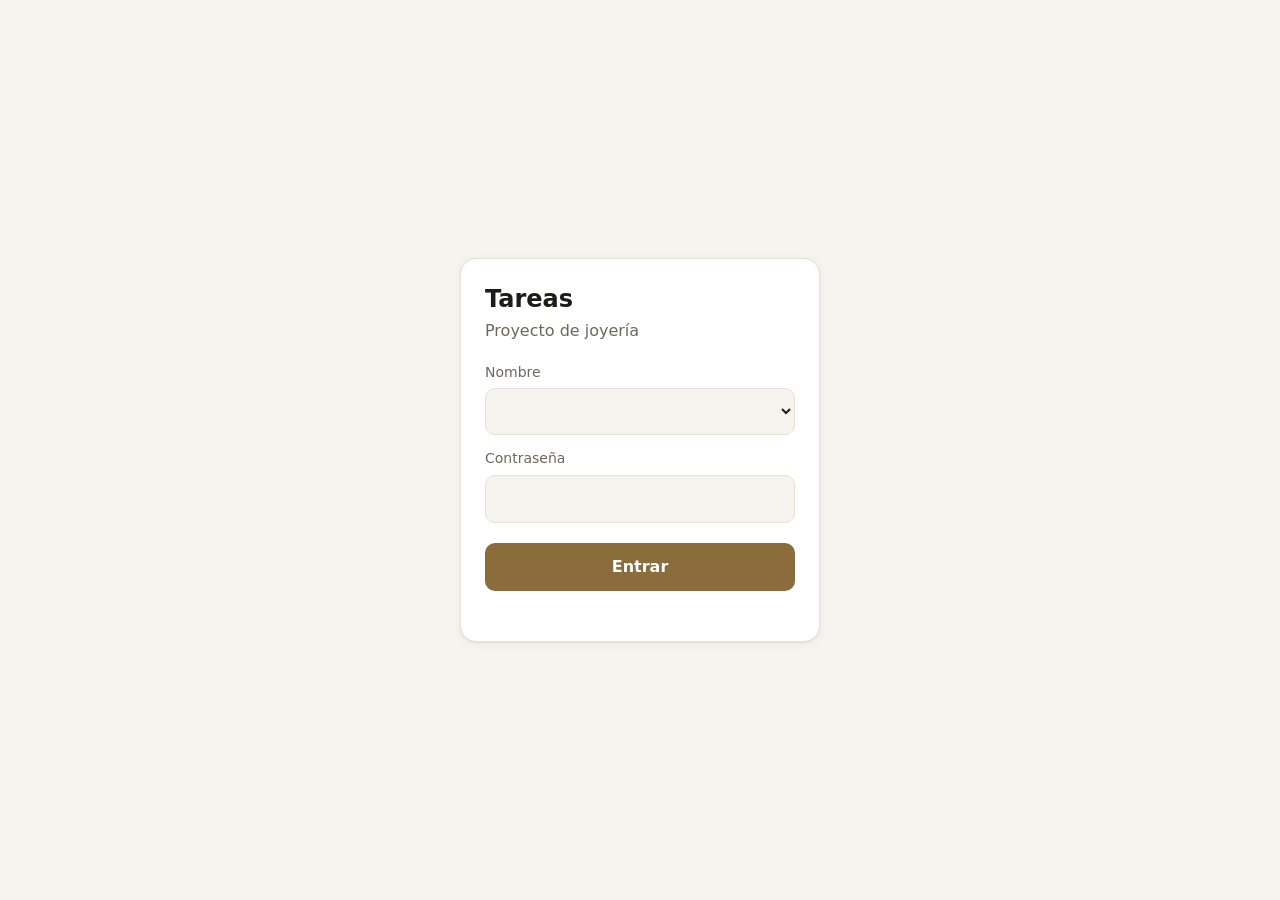
==== tareas-app/pagina.html @ af7916a1 "Sumar app de tareas con usuario y contraseña La lista pasa de tareas.md a tareas.json. La app (tarea" ====
<!doctype html>
<html lang="es">
<head>
<meta charset="utf-8">
<meta name="viewport" content="width=device-width, initial-scale=1, viewport-fit=cover">
<meta name="theme-color" content="#f6f3ee" media="(prefers-color-scheme: light)">
<meta name="theme-color" content="#16140f" media="(prefers-color-scheme: dark)">
<title>Tareas · Joyería</title>
<link rel="icon" href="data:image/svg+xml,%3Csvg xmlns='http://www.w3.org/2000/svg' viewBox='0 0 32 32'%3E%3Crect width='32' height='32' rx='8' fill='%238a6d3b'/%3E%3Cpath d='M9 16.5l4.5 4.5L23 11.5' stroke='white' stroke-width='3' fill='none' stroke-linecap='round' stroke-linejoin='round'/%3E%3C/svg%3E">
<style>
  :root {
    --fondo: #f6f3ee; --tarjeta: #ffffff; --texto: #1f1b16; --suave: #6f675c; --linea: #e6e0d6;
    --acento: #8a6d3b; --acento-fondo: #f1e9da; --rojo: #b42318; --rojo-fondo: #fdecea;
    --azul: #1d4ed8; --azul-fondo: #e8eefc; --verde: #2f7d4f; --verde-fondo: #e6f3eb;
    --morado: #6b46c1; --morado-fondo: #efe9fb; --sombra: 0 1px 2px rgba(0,0,0,.06), 0 2px 8px rgba(0,0,0,.04);
  }
  @media (prefers-color-scheme: dark) {
    :root {
      --fondo: #16140f; --tarjeta: #211e18; --texto: #f1ece4; --suave: #a59c8e; --linea: #36312a;
      --acento: #d1b07a; --acento-fondo: #3a3021; --rojo: #f2867b; --rojo-fondo: #3d1d1a;
      --azul: #8fb0ff; --azul-fondo: #1d2740; --verde: #7fcf9f; --verde-fondo: #183324;
      --morado: #b9a0f2; --morado-fondo: #2c2442; --sombra: none;
    }
  }
  * { box-sizing: border-box; }
  html { -webkit-text-size-adjust: 100%; }
  body { margin: 0; background: var(--fondo); color: var(--texto);
    font: 16px/1.4 system-ui, -apple-system, "Segoe UI", Roboto, sans-serif; }
  button, input, select, textarea { font: inherit; color: inherit; }
  button { cursor: pointer; }
  .envoltura { max-width: 640px; margin: 0 auto; padding: 16px 16px calc(96px + env(safe-area-inset-bottom)); }
  [hidden] { display: none !important; }

  /* Entrada */
  .entrada { min-height: 100vh; display: grid; place-items: center; padding: 16px; }
  .entrada form { width: 100%; max-width: 360px; background: var(--tarjeta); border: 1px solid var(--linea);
    border-radius: 16px; padding: 24px; box-shadow: var(--sombra); }
  .entrada h1 { margin: 0 0 4px; font-size: 24px; }
  .entrada p { margin: 0 0 20px; color: var(--suave); }
  label { display: block; font-size: 14px; color: var(--suave); margin: 14px 0 6px; }
  input, select, textarea { width: 100%; padding: 12px; border: 1px solid var(--linea); border-radius: 10px;
    background: var(--fondo); }
  input:focus, select:focus, textarea:focus { outline: 2px solid var(--acento); outline-offset: 1px; }
  .boton { width: 100%; margin-top: 20px; padding: 13px; border: 0; border-radius: 10px;
    background: var(--acento); color: #fff; font-weight: 600; }
  @media (prefers-color-scheme: dark) { .boton { color: #16140f; } }
  .error { color: var(--rojo); font-size: 14px; margin-top: 12px; min-height: 1em; }

  /* Encabezado */
  header { display: flex; align-items: center; justify-content: space-between; gap: 12px; margin-bottom: 14px; }
  header h1 { margin: 0; font-size: 26px; }
  header .hola { color: var(--suave); font-size: 14px; }
  .enlace { background: none; border: 0; color: var(--suave); text-decoration: underline; padding: 6px; font-size: 14px; }
  .aviso-prueba { background: var(--morado-fondo); color: var(--morado); border-radius: 10px; padding: 8px 12px;
    font-size: 14px; margin-bottom: 12px; }

  /* Filtros */
  .filtros { display: flex; gap: 8px; overflow-x: auto; padding-bottom: 4px; margin-bottom: 8px; scrollbar-width: none; }
  .filtros button { flex: none; border: 1px solid var(--linea); background: var(--tarjeta); border-radius: 999px;
    padding: 7px 14px; font-size: 14px; }
  .filtros button[aria-pressed="true"] { background: var(--texto); color: var(--fondo); border-color: var(--texto); }
  .resumen { color: var(--suave); font-size: 14px; margin: 6px 0 4px; }

  /* Grupos y tarjetas */
  h2 { font-size: 15px; margin: 22px 0 8px; display: flex; align-items: center; gap: 8px; }
  h2 .cuenta { font-weight: 500; color: var(--suave); }
  h2.atrasadas { color: var(--rojo); } h2.hoy { color: var(--azul); }
  .lista { display: grid; gap: 8px; }
  .tarea { display: flex; gap: 12px; align-items: flex-start; background: var(--tarjeta); border: 1px solid var(--linea);
    border-radius: 12px; padding: 12px; box-shadow: var(--sombra); }
  .tarea.atrasada { border-left: 4px solid var(--rojo); }
  .tarea.de-hoy { border-left: 4px solid var(--azul); }
  .check { flex: none; width: 28px; height: 28px; border-radius: 50%; border: 2px solid var(--suave); background: none;
    display: grid; place-items: center; padding: 0; margin-top: 1px; }
  .check svg { width: 16px; height: 16px; opacity: 0; }
  .tarea.hecha .check { background: var(--verde); border-color: var(--verde); }
  .tarea.hecha .check svg { opacity: 1; }
  .tarea.hecha .titulo { text-decoration: line-through; color: var(--suave); }
  .cuerpo { flex: 1; min-width: 0; background: none; border: 0; text-align: left; padding: 0; }
  .titulo { display: block; overflow-wrap: anywhere; }
  .meta { display: flex; flex-wrap: wrap; gap: 6px; margin-top: 7px; }
  .chip { font-size: 12.5px; padding: 2px 8px; border-radius: 999px; background: var(--fondo); color: var(--suave);
    border: 1px solid var(--linea); white-space: nowrap; }
  .chip.fecha-atrasada { background: var(--rojo-fondo); color: var(--rojo); border-color: transparent; }
  .chip.fecha-hoy { background: var(--azul-fondo); color: var(--azul); border-color: transparent; }
  .chip.persona { background: var(--acento-fondo); color: var(--acento); border-color: transparent; }
  .chip.propuesta { background: var(--morado-fondo); color: var(--morado); border-color: transparent; }
  .vacio { color: var(--suave); font-size: 14px; padding: 4px 2px; }
  details summary { cursor: pointer; list-style: none; }
  details summary::-webkit-details-marker { display: none; }
  details summary h2::after { content: "▸"; color: var(--suave); }
  details[open] summary h2::after { content: "▾"; }

  /* Botón nueva tarea */
  .nueva { position: fixed; left: 50%; transform: translateX(-50%); bottom: calc(18px + env(safe-area-inset-bottom));
    border: 0; border-radius: 999px; background: var(--acento); color: #fff; font-weight: 600; padding: 14px 22px;
    box-shadow: 0 6px 20px rgba(0,0,0,.18); }
  @media (prefers-color-scheme: dark) { .nueva { color: #16140f; } }

  /* Ventana de edición */
  dialog { border: 0; padding: 0; width: min(560px, 100%); max-width: 100%; max-height: 92vh; border-radius: 18px 18px 0 0;
    margin: auto auto 0; background: var(--tarjeta); color: var(--texto); }
  @media (min-width: 600px) { dialog { border-radius: 18px; margin: auto; } }
  dialog::backdrop { background: rgba(0,0,0,.4); }
  dialog form { padding: 20px 18px calc(18px + env(safe-area-inset-bottom)); }
  dialog h3 { margin: 0; font-size: 18px; }
  .origen { font-size: 13px; color: var(--suave); margin-top: 4px; }
  .fila-fecha { display: flex; gap: 8px; }
  .fila-fecha input { flex: 1; }
  .fila-fecha button { flex: none; border: 1px solid var(--linea); background: var(--fondo); border-radius: 10px; padding: 0 12px; font-size: 14px; }
  .atajos { display: flex; gap: 6px; flex-wrap: wrap; margin-top: 8px; }
  .atajos button { border: 1px solid var(--linea); background: var(--fondo); border-radius: 999px; padding: 4px 10px; font-size: 13px; }
  .acciones { display: flex; gap: 8px; margin-top: 22px; }
  .acciones button { flex: 1; padding: 12px; border-radius: 10px; border: 1px solid var(--linea); background: var(--fondo); font-weight: 600; }
  .acciones .principal { background: var(--acento); border-color: var(--acento); color: #fff; }
  @media (prefers-color-scheme: dark) { .acciones .principal { color: #16140f; } }
  .secundarias { display: flex; justify-content: space-between; margin-top: 14px; }
  .secundarias button { background: none; border: 0; padding: 6px 0; font-size: 14px; }
  .borrar { color: var(--rojo); }
  .aceptar { color: var(--morado); font-weight: 600; }

  .aviso { position: fixed; left: 50%; transform: translateX(-50%); bottom: calc(84px + env(safe-area-inset-bottom));
    background: var(--texto); color: var(--fondo); padding: 10px 16px; border-radius: 10px; font-size: 14px;
    max-width: calc(100% - 32px); z-index: 10; }
  .aviso.mal { background: var(--rojo); color: #fff; }
  .cargando { opacity: .55; pointer-events: none; }
</style>
</head>
<body>

<div class="entrada" id="vista-entrada" hidden>
  <form id="form-entrada">
    <h1>Tareas</h1>
    <p>Proyecto de joyería</p>
    <label for="usuario">Nombre</label>
    <select id="usuario" required></select>
    <label for="clave">Contraseña</label>
    <input id="clave" type="password" autocomplete="current-password" required>
    <button class="boton" type="submit">Entrar</button>
    <div class="error" id="error-entrada" role="alert"></div>
  </form>
</div>

<div class="envoltura" id="vista-app" hidden>
  <header>
    <div>
      <h1>Tareas</h1>
      <div class="hola" id="hola"></div>
    </div>
    <button class="enlace" id="salir" type="button">Salir</button>
  </header>
  <div class="aviso-prueba" id="aviso-prueba" hidden>Modo prueba: los cambios no se guardan en el repositorio.</div>
  <div class="filtros" id="filtros" role="group" aria-label="Filtrar"></div>
  <div class="resumen" id="resumen"></div>
  <main id="grupos"></main>
</div>

<button class="nueva" id="nueva" type="button" hidden>+ Nueva tarea</button>

<dialog id="editor">
  <form method="dialog" id="form-editor">
    <h3 id="editor-titulo">Editar tarea</h3>
    <div class="origen" id="editor-origen"></div>
    <label for="e-titulo">Qué hay que hacer</label>
    <textarea id="e-titulo" rows="3" maxlength="300" required></textarea>
    <label for="e-fecha">Fecha límite</label>
    <div class="fila-fecha">
      <input id="e-fecha" type="date">
      <button type="button" id="sin-fecha">Sin fecha</button>
    </div>
    <div class="atajos" id="atajos"></div>
    <label for="e-responsable">Responsable</label>
    <select id="e-responsable"></select>
    <label for="e-area">Área</label>
    <select id="e-area"></select>
    <div class="acciones">
      <button type="button" id="cancelar">Cancelar</button>
      <button type="submit" class="principal" id="guardar">Guardar</button>
    </div>
    <div class="secundarias">
      <button type="button" class="borrar" id="borrar">Eliminar tarea</button>
      <button type="button" class="aceptar" id="aceptar">Aceptar propuesta tal cual</button>
    </div>
  </form>
</dialog>

<div class="aviso" id="aviso" role="status" hidden></div>

<script>
const $ = (s) => document.querySelector(s);
const DIAS = ["dom", "lun", "mar", "mié", "jue", "vie", "sáb"];
const MESES = ["ene", "feb", "mar", "abr", "may", "jun", "jul", "ago", "sep", "oct", "nov", "dic"];
const CHECK = '<svg viewBox="0 0 16 16" fill="none" stroke="#fff" stroke-width="2.4" stroke-linecap="round" stroke-linejoin="round"><path d="M3.5 8.5l3 3 6-7"/></svg>';

let sesion = leerSesion();
let datos = null;
let filtro = guardado("filtro") || "todas";
let editando = null;

function guardado(clave, valor) {
  try {
    if (valor === undefined) return localStorage.getItem(clave);
    if (valor === null) localStorage.removeItem(clave); else localStorage.setItem(clave, valor);
  } catch { return null; }
}
function leerSesion() { try { return JSON.parse(guardado("sesion")) || null; } catch { return null; } }

async function api(ruta, cuerpo) {
  const r = await fetch(ruta, {
    method: cuerpo ? "POST" : "GET",
    headers: { "content-type": "application/json", ...(sesion ? { authorization: `Bearer ${sesion.token}` } : {}) },
    body: cuerpo ? JSON.stringify(cuerpo) : undefined,
  });
  const j = await r.json().catch(() => ({ error: "Sin respuesta del servidor." }));
  if (r.status === 401 && ruta !== "/api/entrar") { cerrarSesion(); throw new Error(j.error); }
  if (!r.ok) throw new Error(j.error || "Algo falló.");
  return j;
}

function aviso(texto, mal = false) {
  const a = $("#aviso");
  a.textContent = texto; a.className = "aviso" + (mal ? " mal" : ""); a.hidden = false;
  clearTimeout(aviso.t); aviso.t = setTimeout(() => (a.hidden = true), mal ? 5000 : 2200);
}

// ---------- Fechas ----------
function hoyISO() { const d = new Date(); return iso(d); }
function iso(d) { return `${d.getFullYear()}-${String(d.getMonth() + 1).padStart(2, "0")}-${String(d.getDate()).padStart(2, "0")}`; }
function aFecha(s) { const [a, m, d] = s.split("-").map(Number); return new Date(a, m - 1, d); }
function diasHasta(s) { return Math.round((aFecha(s) - aFecha(hoyISO())) / 864e5); }
function fechaCorta(s) { const d = aFecha(s); return `${DIAS[d.getDay()]} ${d.getDate()} ${MESES[d.getMonth()]}`; }
function sumarDias(n) { const d = new Date(); d.setDate(d.getDate() + n); return iso(d); }
function proximoDia(dow) { const d = new Date(); do d.setDate(d.getDate() + 1); while (d.getDay() !== dow); return iso(d); }

function textoFecha(t) {
  if (!t.fecha) return null;
  const n = diasHasta(t.fecha);
  if (t.hecha) return { texto: fechaCorta(t.fecha), clase: "" };
  if (n < 0) return { texto: `${fechaCorta(t.fecha)} · hace ${-n} ${n === -1 ? "día" : "días"}`, clase: "fecha-atrasada" };
  if (n === 0) return { texto: "Hoy", clase: "fecha-hoy" };
  if (n === 1) return { texto: `Mañana · ${fechaCorta(t.fecha)}`, clase: "" };
  return { texto: `${fechaCorta(t.fecha)} · en ${n} días`, clase: "" };
}

// ---------- Pantallas ----------
async function iniciar() {
  const config = await api("/api/config").catch(() => ({ usuarios: [], prueba: false }));
  $("#aviso-prueba").hidden = !config.prueba;
  $("#usuario").innerHTML = config.usuarios.map((u) => `<option>${esc(u)}</option>`).join("");
  if (!sesion) return mostrarEntrada();
  mostrarApp();
  await cargar();
}

function mostrarEntrada() {
  $("#vista-entrada").hidden = false; $("#vista-app").hidden = true; $("#nueva").hidden = true;
  const ultimo = guardado("ultimo-usuario");
  if (ultimo) $("#usuario").value = ultimo;
}
function mostrarApp() {
  $("#vista-entrada").hidden = true; $("#vista-app").hidden = false; $("#nueva").hidden = false;
  $("#hola").textContent = `Hola, ${sesion.usuario}`;
}
function cerrarSesion() { sesion = null; guardado("sesion", null); mostrarEntrada(); }

$("#form-entrada").addEventListener("submit", async (e) => {
  e.preventDefault();
  $("#error-entrada").textContent = "";
  const boton = e.target.querySelector("button"); boton.disabled = true;
  try {
    const usuario = $("#usuario").value;
    const r = await api("/api/entrar", { usuario, clave: $("#clave").value });
    sesion = { token: r.token, usuario: r.usuario };
    guardado("sesion", JSON.stringify(sesion)); guardado("ultimo-usuario", r.usuario);
    $("#clave").value = "";
    mostrarApp(); await cargar();
  } catch (err) { $("#error-entrada").textContent = err.message; }
  boton.disabled = false;
});
$("#salir").addEventListener("click", cerrarSesion);

async function cargar() {
  try { datos = (await api("/api/tareas")).datos; pintar(); }
  catch (err) { if (sesion) aviso(err.message, true); }
}

// ---------- Lista ----------
function esc(s) { return String(s ?? "").replace(/[&<>"']/g, (c) => ({ "&": "&amp;", "<": "&lt;", ">": "&gt;", '"': "&quot;", "'": "&#39;" }[c])); }
function esPropuesta(t) { return t.origen === "claude" && !t.aprobada; }

function pasaFiltro(t) {
  if (filtro === "todas") return true;
  if (filtro === "propuestas") return esPropuesta(t);
  if (filtro === "sin-asignar") return !t.responsable;
  return t.responsable === filtro || t.responsable === "Ambos";
}

function pintarFiltros() {
  const propuestas = datos.tareas.filter((t) => !t.hecha && esPropuesta(t)).length;
  const opciones = [["todas", "Todas"], ...datos.responsables.filter((r) => r !== "Ambos").map((r) => [r, r === sesion.usuario ? `Mías` : r]),
    ["sin-asignar", "Sin responsable"]];
  if (propuestas) opciones.push(["propuestas", `Propuestas de Claude (${propuestas})`]);
  if (!opciones.some(([v]) => v === filtro)) filtro = "todas";
  $("#filtros").innerHTML = opciones.map(([v, t]) => `<button type="button" data-filtro="${esc(v)}" aria-pressed="${v === filtro}">${esc(t)}</button>`).join("");
}
$("#filtros").addEventListener("click", (e) => {
  const b = e.target.closest("button"); if (!b) return;
  filtro = b.dataset.filtro; guardado("filtro", filtro); pintar();
});

function tarjeta(t) {
  const f = textoFecha(t);
  const n = t.fecha ? diasHasta(t.fecha) : null;
  const clase = t.hecha ? "hecha" : n !== null && n < 0 ? "atrasada" : n === 0 ? "de-hoy" : "";
  const chips = [
    f && `<span class="chip ${f.clase}">${esc(f.texto)}</span>`,
    `<span class="chip ${t.responsable ? "persona" : ""}">${esc(t.responsable || "Sin responsable")}</span>`,
    t.area && `<span class="chip">${esc(t.area)}</span>`,
    esPropuesta(t) && `<span class="chip propuesta">Propuesta de Claude</span>`,
    t.hecha && t.completada_por && `<span class="chip">Lista · ${esc(t.completada_por)}</span>`,
  ].filter(Boolean).join("");
  return `<div class="tarea ${clase}" data-id="${esc(t.id)}">
    <button type="button" class="check" aria-label="${t.hecha ? "Volver a abrir" : "Marcar como lista"}">${CHECK}</button>
    <button type="button" class="cuerpo"><span class="titulo">${esc(t.titulo)}</span><span class="meta">${chips}</span></button>
  </div>`;
}

function grupo(titulo, lista, clase = "", vacio = "") {
  if (!lista.length && !vacio) return "";
  return `<h2 class="${clase}">${titulo} <span class="cuenta">${lista.length}</span></h2>
    <div class="lista">${lista.length ? lista.map(tarjeta).join("") : `<div class="vacio">${vacio}</div>`}</div>`;
}

function pintar() {
  pintarFiltros();
  const visibles = datos.tareas.filter(pasaFiltro);
  const abiertas = visibles.filter((t) => !t.hecha);
  const conFecha = abiertas.filter((t) => t.fecha).sort((a, b) => a.fecha.localeCompare(b.fecha));
  const atrasadas = conFecha.filter((t) => diasHasta(t.fecha) < 0);
  const hoy = conFecha.filter((t) => diasHasta(t.fecha) === 0);
  const semana = conFecha.filter((t) => diasHasta(t.fecha) > 0 && diasHasta(t.fecha) <= 7);
  const despues = conFecha.filter((t) => diasHasta(t.fecha) > 7);
  const sinFecha = abiertas.filter((t) => !t.fecha);
  const listas = visibles.filter((t) => t.hecha).sort((a, b) => (b.completada || "").localeCompare(a.completada || ""));

  $("#resumen").textContent = `${abiertas.length} pendientes` + (atrasadas.length ? ` · ${atrasadas.length} atrasadas` : "");
  $("#grupos").innerHTML =
    grupo("Atrasadas", atrasadas, "atrasadas") +
    grupo("Hoy", hoy, "hoy", "Nada para hoy.") +
    grupo("Próximos 7 días", semana, "", "Nada en los próximos 7 días.") +
    grupo("Más adelante", despues) +
    grupo("Sin fecha", sinFecha) +
    (listas.length ? `<details><summary>${grupo("Listas", listas)}</summary></details>` : "");
  // el resumen de <details> solo debe tener el título
  const det = $("#grupos details");
  if (det) { const lista = det.querySelector(".lista"); det.appendChild(lista); }
}

$("#grupos").addEventListener("click", (e) => {
  const caja = e.target.closest(".tarea"); if (!caja) return;
  const t = datos.tareas.find((x) => x.id === caja.dataset.id);
  if (e.target.closest(".check")) {
    enviar({ accion: "hecha", id: t.id, campos: { hecha: !t.hecha } }, () => { t.hecha = !t.hecha; if (t.hecha) t.completada_por = sesion.usuario; },
      t.hecha ? "Tarea abierta de nuevo" : "¡Lista!");
  } else if (e.target.closest(".cuerpo")) abrirEditor(t);
});

async function enviar(cambio, optimista, texto) {
  const respaldo = structuredClone(datos);
  if (optimista) { optimista(); pintar(); }
  document.body.classList.add("cargando");
  try {
    const r = await api("/api/cambio", cambio);
    datos = r.datos; pintar(); aviso(texto || "Guardado");
    return true;
  } catch (err) {
    datos = respaldo; pintar(); aviso(err.message, true);
    return false;
  } finally { document.body.classList.remove("cargando"); }
}

// ---------- Editor ----------
const ed = $("#editor");
function opciones(sel, lista, vacio, valor) {
  sel.innerHTML = `<option value="">${vacio}</option>` + lista.map((v) => `<option>${esc(v)}</option>`).join("");
  sel.value = valor || "";
}

function abrirEditor(t) {
  editando = t || null;
  $("#editor-titulo").textContent = t ? "Editar tarea" : "Nueva tarea";
  $("#editor-origen").textContent = !t ? "" : esPropuesta(t)
    ? "Propuesta de Claude, todavía sin revisar. Al guardar cambios queda aceptada."
    : t.origen === "claude" ? "Propuesta de Claude, aceptada." : `Agregada por ${t.por || "los socios"}.`;
  $("#e-titulo").value = t?.titulo || "";
  $("#e-fecha").value = t?.fecha || "";
  opciones($("#e-responsable"), datos.responsables, "Sin responsable", t ? t.responsable : (filtro !== "todas" && datos.responsables.includes(filtro) ? filtro : ""));
  opciones($("#e-area"), datos.areas, "Sin área", t?.area);
  $("#borrar").hidden = !t;
  $("#aceptar").hidden = !(t && esPropuesta(t));
  ed.showModal();
  if (!t) $("#e-titulo").focus();
}

const ATAJOS = [["Hoy", () => hoyISO()], ["Mañana", () => sumarDias(1)], ["Este viernes", () => (new Date().getDay() === 5 ? hoyISO() : proximoDia(5))],
  ["Próximo lunes", () => proximoDia(1)], ["+1 semana", () => sumarDias(7)]];
$("#atajos").innerHTML = ATAJOS.map(([t], i) => `<button type="button" data-i="${i}">${t}</button>`).join("");
$("#atajos").addEventListener("click", (e) => { const b = e.target.closest("button"); if (b) $("#e-fecha").value = ATAJOS[b.dataset.i][1](); });
$("#sin-fecha").addEventListener("click", () => ($("#e-fecha").value = ""));
$("#cancelar").addEventListener("click", () => ed.close());
ed.addEventListener("click", (e) => { if (e.target === ed) ed.close(); });
$("#nueva").addEventListener("click", () => abrirEditor(null));

$("#form-editor").addEventListener("submit", async (e) => {
  e.preventDefault();
  const campos = { titulo: $("#e-titulo").value, fecha: $("#e-fecha").value || null,
    responsable: $("#e-responsable").value || null, area: $("#e-area").value || null };
  if (!campos.titulo.trim()) return $("#e-titulo").focus();
  ed.close();
  if (editando) {
    const t = editando;
    await enviar({ accion: "editar", id: t.id, campos }, () => Object.assign(t, campos, { aprobada: true }));
  } else {
    await enviar({ accion: "crear", campos }, null, "Tarea agregada");
  }
});
$("#borrar").addEventListener("click", async () => {
  const t = editando;
  if (!confirm(`¿Eliminar «${t.titulo}»?\n\nSi solo está terminada, mejor márcala como lista.`)) return;
  ed.close();
  await enviar({ accion: "eliminar", id: t.id }, () => datos.tareas.splice(datos.tareas.indexOf(t), 1), "Tarea eliminada");
});
$("#aceptar").addEventListener("click", async () => {
  const t = editando; ed.close();
  await enviar({ accion: "aprobar", id: t.id }, () => (t.aprobada = true), "Propuesta aceptada");
});

// Al volver a la app (por ejemplo, desde otra pestaña del celular) se trae lo último.
document.addEventListener("visibilitychange", () => { if (!document.hidden && sesion && !ed.open) cargar(); });

iniciar();
</script>
</body>
</html>
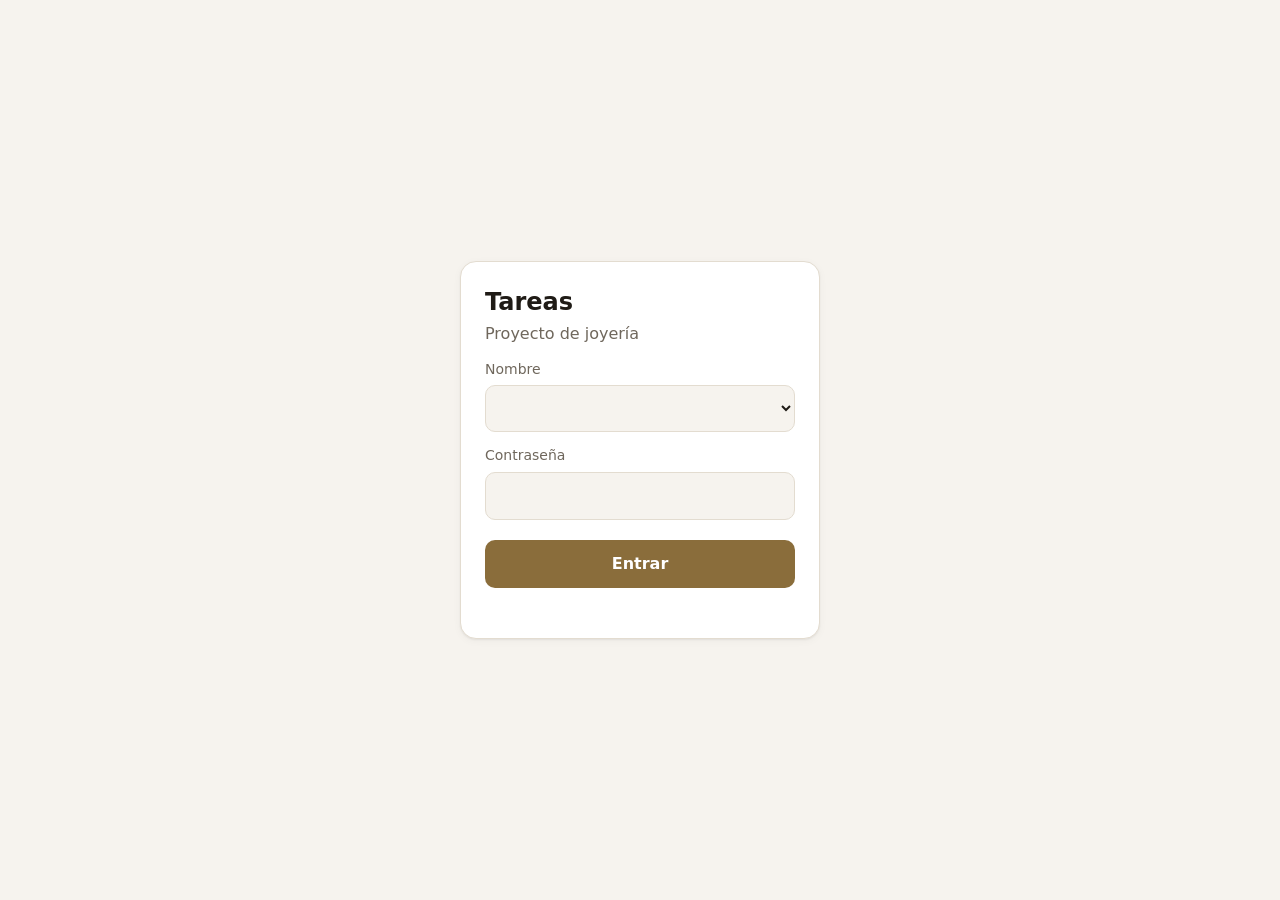
==== commit 2a346e23: "Tareas como tablero Kanban Cada tarea pasa a tener estado (por hacer, en progreso, lista o eliminada" ====
--- a/tareas-app/pagina.html
+++ b/tareas-app/pagina.html
@@ -9,16 +9,20 @@
 <link rel="icon" href="data:image/svg+xml,%3Csvg xmlns='http://www.w3.org/2000/svg' viewBox='0 0 32 32'%3E%3Crect width='32' height='32' rx='8' fill='%238a6d3b'/%3E%3Cpath d='M9 16.5l4.5 4.5L23 11.5' stroke='white' stroke-width='3' fill='none' stroke-linecap='round' stroke-linejoin='round'/%3E%3C/svg%3E">
 <style>
   :root {
-    --fondo: #f6f3ee; --tarjeta: #ffffff; --texto: #1f1b16; --suave: #6f675c; --linea: #e6e0d6;
-    --acento: #8a6d3b; --acento-fondo: #f1e9da; --rojo: #b42318; --rojo-fondo: #fdecea;
-    --azul: #1d4ed8; --azul-fondo: #e8eefc; --verde: #2f7d4f; --verde-fondo: #e6f3eb;
-    --morado: #6b46c1; --morado-fondo: #efe9fb; --sombra: 0 1px 2px rgba(0,0,0,.06), 0 2px 8px rgba(0,0,0,.04);
+    color-scheme: light dark;
+    --fondo: #f6f3ee; --columna: #efeae2; --tarjeta: #ffffff; --texto: #1f1b16; --suave: #6f675c; --linea: #e3dcd0;
+    --acento: #8a6d3b; --sobre-acento: #ffffff; --acento-fondo: #f1e9da;
+    --rojo: #b42318; --rojo-fondo: #fdecea; --azul: #1d4ed8; --azul-fondo: #e8eefc;
+    --verde: #2f7d4f; --verde-fondo: #e3f2e8; --ambar: #a15c07; --ambar-fondo: #fdf0dc;
+    --morado: #6b46c1; --morado-fondo: #efe9fb;
+    --sombra: 0 1px 2px rgba(0,0,0,.06), 0 2px 8px rgba(0,0,0,.04);
   }
   @media (prefers-color-scheme: dark) {
     :root {
-      --fondo: #16140f; --tarjeta: #211e18; --texto: #f1ece4; --suave: #a59c8e; --linea: #36312a;
-      --acento: #d1b07a; --acento-fondo: #3a3021; --rojo: #f2867b; --rojo-fondo: #3d1d1a;
-      --azul: #8fb0ff; --azul-fondo: #1d2740; --verde: #7fcf9f; --verde-fondo: #183324;
+      --fondo: #16140f; --columna: #1c1a15; --tarjeta: #26221b; --texto: #f1ece4; --suave: #a59c8e; --linea: #3a342b;
+      --acento: #d1b07a; --sobre-acento: #16140f; --acento-fondo: #3a3021;
+      --rojo: #f2867b; --rojo-fondo: #3d1d1a; --azul: #8fb0ff; --azul-fondo: #1d2740;
+      --verde: #7fcf9f; --verde-fondo: #183324; --ambar: #f0b45c; --ambar-fondo: #3a2a12;
       --morado: #b9a0f2; --morado-fondo: #2c2442; --sombra: none;
     }
   }
@@ -27,103 +31,146 @@
   body { margin: 0; background: var(--fondo); color: var(--texto);
     font: 16px/1.4 system-ui, -apple-system, "Segoe UI", Roboto, sans-serif; }
   button, input, select, textarea { font: inherit; color: inherit; }
-  button { cursor: pointer; }
-  .envoltura { max-width: 640px; margin: 0 auto; padding: 16px 16px calc(96px + env(safe-area-inset-bottom)); }
+  button { cursor: pointer; -webkit-tap-highlight-color: transparent; }
+  :focus-visible { outline: 2px solid var(--acento); outline-offset: 2px; }
   [hidden] { display: none !important; }
+  .envoltura { max-width: 1240px; margin: 0 auto; padding: 16px 16px calc(40px + env(safe-area-inset-bottom)); }
 
   /* Entrada */
   .entrada { min-height: 100vh; display: grid; place-items: center; padding: 16px; }
   .entrada form { width: 100%; max-width: 360px; background: var(--tarjeta); border: 1px solid var(--linea);
     border-radius: 16px; padding: 24px; box-shadow: var(--sombra); }
   .entrada h1 { margin: 0 0 4px; font-size: 24px; }
-  .entrada p { margin: 0 0 20px; color: var(--suave); }
+  .entrada p { margin: 0 0 8px; color: var(--suave); }
   label { display: block; font-size: 14px; color: var(--suave); margin: 14px 0 6px; }
   input, select, textarea { width: 100%; padding: 12px; border: 1px solid var(--linea); border-radius: 10px;
     background: var(--fondo); }
-  input:focus, select:focus, textarea:focus { outline: 2px solid var(--acento); outline-offset: 1px; }
+  textarea { resize: vertical; }
   .boton { width: 100%; margin-top: 20px; padding: 13px; border: 0; border-radius: 10px;
-    background: var(--acento); color: #fff; font-weight: 600; }
-  @media (prefers-color-scheme: dark) { .boton { color: #16140f; } }
+    background: var(--acento); color: var(--sobre-acento); font-weight: 600; }
   .error { color: var(--rojo); font-size: 14px; margin-top: 12px; min-height: 1em; }
 
   /* Encabezado */
-  header { display: flex; align-items: center; justify-content: space-between; gap: 12px; margin-bottom: 14px; }
+  header { display: flex; align-items: flex-start; justify-content: space-between; gap: 12px; margin-bottom: 12px; }
   header h1 { margin: 0; font-size: 26px; }
-  header .hola { color: var(--suave); font-size: 14px; }
-  .enlace { background: none; border: 0; color: var(--suave); text-decoration: underline; padding: 6px; font-size: 14px; }
+  .hola { color: var(--suave); font-size: 14px; }
+  .enlace { background: none; border: 0; color: var(--suave); text-decoration: underline; padding: 8px 2px; font-size: 14px; }
   .aviso-prueba { background: var(--morado-fondo); color: var(--morado); border-radius: 10px; padding: 8px 12px;
     font-size: 14px; margin-bottom: 12px; }
-
-  /* Filtros */
-  .filtros { display: flex; gap: 8px; overflow-x: auto; padding-bottom: 4px; margin-bottom: 8px; scrollbar-width: none; }
+  .alerta { display: flex; gap: 8px; flex-wrap: wrap; margin-bottom: 10px; font-size: 14px; }
+  .alerta span { padding: 4px 10px; border-radius: 999px; }
+  .alerta .rojo { background: var(--rojo-fondo); color: var(--rojo); }
+  .alerta .azul { background: var(--azul-fondo); color: var(--azul); }
+
+  /* Filtro por persona */
+  .filtros { display: flex; gap: 8px; overflow-x: auto; padding: 2px 2px 6px; margin: 0 -2px 6px; scrollbar-width: none; }
+  .filtros::-webkit-scrollbar { display: none; }
   .filtros button { flex: none; border: 1px solid var(--linea); background: var(--tarjeta); border-radius: 999px;
     padding: 7px 14px; font-size: 14px; }
   .filtros button[aria-pressed="true"] { background: var(--texto); color: var(--fondo); border-color: var(--texto); }
-  .resumen { color: var(--suave); font-size: 14px; margin: 6px 0 4px; }
-
-  /* Grupos y tarjetas */
-  h2 { font-size: 15px; margin: 22px 0 8px; display: flex; align-items: center; gap: 8px; }
-  h2 .cuenta { font-weight: 500; color: var(--suave); }
-  h2.atrasadas { color: var(--rojo); } h2.hoy { color: var(--azul); }
+
+  /* Pestañas (solo celular) */
+  .pestanas { display: grid; grid-template-columns: repeat(3, 1fr); gap: 4px; background: var(--columna);
+    border: 1px solid var(--linea); border-radius: 12px; padding: 4px; margin-bottom: 12px;
+    position: sticky; top: 0; z-index: 3; }
+  .pestanas button { border: 0; background: none; border-radius: 9px; padding: 9px 4px; font-size: 14px; font-weight: 600;
+    color: var(--suave); display: flex; align-items: center; justify-content: center; gap: 6px; white-space: nowrap; }
+  .pestanas button[aria-selected="true"] { background: var(--tarjeta); color: var(--texto); box-shadow: var(--sombra); }
+  @media (max-width: 380px) { .pestanas button { font-size: 13px; gap: 4px; padding: 9px 2px; } .segmentos label { font-size: 13px; } }
+  .num { font-size: 12px; font-weight: 600; min-width: 20px; padding: 1px 6px; border-radius: 999px; background: var(--linea); color: var(--texto); }
+
+  /* Tablero */
+  .tablero { display: block; }
+  .columna { display: none; }
+  .columna.activa { display: block; }
+  .columna-titulo { display: none; }
   .lista { display: grid; gap: 8px; }
-  .tarea { display: flex; gap: 12px; align-items: flex-start; background: var(--tarjeta); border: 1px solid var(--linea);
-    border-radius: 12px; padding: 12px; box-shadow: var(--sombra); }
-  .tarea.atrasada { border-left: 4px solid var(--rojo); }
-  .tarea.de-hoy { border-left: 4px solid var(--azul); }
-  .check { flex: none; width: 28px; height: 28px; border-radius: 50%; border: 2px solid var(--suave); background: none;
-    display: grid; place-items: center; padding: 0; margin-top: 1px; }
-  .check svg { width: 16px; height: 16px; opacity: 0; }
-  .tarea.hecha .check { background: var(--verde); border-color: var(--verde); }
-  .tarea.hecha .check svg { opacity: 1; }
-  .tarea.hecha .titulo { text-decoration: line-through; color: var(--suave); }
-  .cuerpo { flex: 1; min-width: 0; background: none; border: 0; text-align: left; padding: 0; }
+  .vacio { color: var(--suave); font-size: 14px; padding: 18px 8px; text-align: center; border: 1px dashed var(--linea); border-radius: 12px; }
+  .separador { font-size: 13px; font-weight: 600; color: var(--suave); margin: 10px 2px 0; }
+  .separador.rojo { color: var(--rojo); }
+
+  @media (min-width: 900px) {
+    .pestanas { display: none; }
+    .tablero { display: grid; grid-template-columns: repeat(3, minmax(0, 1fr)); gap: 16px; align-items: start; }
+    .columna { display: block; background: var(--columna); border: 1px solid var(--linea); border-radius: 14px;
+      padding: 12px; min-height: 240px; transition: background .15s, border-color .15s; }
+    .columna.destino { background: var(--acento-fondo); border-color: var(--acento); border-style: dashed; }
+    .columna-titulo { display: flex; align-items: center; gap: 8px; margin: 2px 2px 12px; font-size: 15px; }
+    .columna-titulo .punto { width: 10px; height: 10px; border-radius: 50%; }
+    .vacio { background: transparent; }
+  }
+
+  /* Tarjetas */
+  .tarea { background: var(--tarjeta); border: 1px solid var(--linea); border-radius: 12px; box-shadow: var(--sombra);
+    position: relative; overflow: hidden; }
+  .tarea::before { content: ""; position: absolute; left: 0; top: 0; bottom: 0; width: 4px; background: transparent; }
+  .tarea.atrasada::before { background: var(--rojo); }
+  .tarea.de-hoy::before { background: var(--azul); }
+  .tarea[draggable="true"] { cursor: grab; }
+  .tarea.arrastrando { opacity: .4; }
+  .cuerpo { display: block; width: 100%; background: none; border: 0; text-align: left; padding: 12px 12px 8px 16px; }
   .titulo { display: block; overflow-wrap: anywhere; }
-  .meta { display: flex; flex-wrap: wrap; gap: 6px; margin-top: 7px; }
+  .tarea.es-lista .titulo { color: var(--suave); }
+  .meta { display: flex; flex-wrap: wrap; gap: 6px; margin-top: 8px; }
   .chip { font-size: 12.5px; padding: 2px 8px; border-radius: 999px; background: var(--fondo); color: var(--suave);
     border: 1px solid var(--linea); white-space: nowrap; }
-  .chip.fecha-atrasada { background: var(--rojo-fondo); color: var(--rojo); border-color: transparent; }
-  .chip.fecha-hoy { background: var(--azul-fondo); color: var(--azul); border-color: transparent; }
+  .chip.rojo { background: var(--rojo-fondo); color: var(--rojo); border-color: transparent; }
+  .chip.azul { background: var(--azul-fondo); color: var(--azul); border-color: transparent; }
   .chip.persona { background: var(--acento-fondo); color: var(--acento); border-color: transparent; }
   .chip.propuesta { background: var(--morado-fondo); color: var(--morado); border-color: transparent; }
-  .vacio { color: var(--suave); font-size: 14px; padding: 4px 2px; }
-  details summary { cursor: pointer; list-style: none; }
-  details summary::-webkit-details-marker { display: none; }
-  details summary h2::after { content: "▸"; color: var(--suave); }
-  details[open] summary h2::after { content: "▾"; }
+  .pie-tarjeta { display: flex; justify-content: flex-end; gap: 6px; padding: 0 10px 10px 16px; }
+  .mover { border: 1px solid var(--linea); background: var(--fondo); border-radius: 999px; padding: 6px 12px;
+    font-size: 13.5px; font-weight: 600; min-height: 34px; }
+  .mover.empezar { color: var(--ambar); border-color: var(--ambar); background: var(--ambar-fondo); }
+  .mover.terminar { color: var(--verde); border-color: var(--verde); background: var(--verde-fondo); }
+  .mover.atras { color: var(--suave); font-weight: 500; }
+
+  .eliminadas { margin-top: 28px; text-align: center; }
+  .eliminadas .lista { text-align: left; margin-top: 10px; max-width: 640px; margin-left: auto; margin-right: auto; }
 
   /* Botón nueva tarea */
-  .nueva { position: fixed; left: 50%; transform: translateX(-50%); bottom: calc(18px + env(safe-area-inset-bottom));
-    border: 0; border-radius: 999px; background: var(--acento); color: #fff; font-weight: 600; padding: 14px 22px;
-    box-shadow: 0 6px 20px rgba(0,0,0,.18); }
-  @media (prefers-color-scheme: dark) { .nueva { color: #16140f; } }
+  .nueva { flex: none; border: 0; border-radius: 999px; background: var(--acento); color: var(--sobre-acento);
+    font-weight: 600; padding: 11px 16px; margin-top: 2px; }
 
   /* Ventana de edición */
   dialog { border: 0; padding: 0; width: min(560px, 100%); max-width: 100%; max-height: 92vh; border-radius: 18px 18px 0 0;
     margin: auto auto 0; background: var(--tarjeta); color: var(--texto); }
   @media (min-width: 600px) { dialog { border-radius: 18px; margin: auto; } }
-  dialog::backdrop { background: rgba(0,0,0,.4); }
+  dialog::backdrop { background: rgba(0,0,0,.45); }
   dialog form { padding: 20px 18px calc(18px + env(safe-area-inset-bottom)); }
   dialog h3 { margin: 0; font-size: 18px; }
   .origen { font-size: 13px; color: var(--suave); margin-top: 4px; }
+  .segmentos { display: grid; grid-template-columns: repeat(3, 1fr); gap: 4px; background: var(--columna);
+    border: 1px solid var(--linea); border-radius: 10px; padding: 4px; }
+  .segmentos label { margin: 0; text-align: center; padding: 8px 4px; border-radius: 7px; font-size: 14px; font-weight: 600;
+    color: var(--suave); cursor: pointer; }
+  .segmentos input { position: absolute; opacity: 0; pointer-events: none; width: 1px; }
+  .segmentos input:checked + span { color: var(--texto); }
+  .segmentos label:has(input:checked) { background: var(--tarjeta); box-shadow: var(--sombra); color: var(--texto); }
+  .segmentos label:has(input:focus-visible) { outline: 2px solid var(--acento); }
   .fila-fecha { display: flex; gap: 8px; }
-  .fila-fecha input { flex: 1; }
+  .fila-fecha input { flex: 1; min-width: 0; }
   .fila-fecha button { flex: none; border: 1px solid var(--linea); background: var(--fondo); border-radius: 10px; padding: 0 12px; font-size: 14px; }
   .atajos { display: flex; gap: 6px; flex-wrap: wrap; margin-top: 8px; }
-  .atajos button { border: 1px solid var(--linea); background: var(--fondo); border-radius: 999px; padding: 4px 10px; font-size: 13px; }
+  .atajos button { border: 1px solid var(--linea); background: var(--fondo); border-radius: 999px; padding: 5px 10px; font-size: 13px; }
+  .dos { display: grid; grid-template-columns: 1fr 1fr; gap: 10px; }
   .acciones { display: flex; gap: 8px; margin-top: 22px; }
   .acciones button { flex: 1; padding: 12px; border-radius: 10px; border: 1px solid var(--linea); background: var(--fondo); font-weight: 600; }
-  .acciones .principal { background: var(--acento); border-color: var(--acento); color: #fff; }
-  @media (prefers-color-scheme: dark) { .acciones .principal { color: #16140f; } }
-  .secundarias { display: flex; justify-content: space-between; margin-top: 14px; }
+  .acciones .principal { background: var(--acento); border-color: var(--acento); color: var(--sobre-acento); }
+  .secundarias { display: flex; justify-content: space-between; gap: 12px; margin-top: 14px; }
   .secundarias button { background: none; border: 0; padding: 6px 0; font-size: 14px; }
   .borrar { color: var(--rojo); }
   .aceptar { color: var(--morado); font-weight: 600; }
 
-  .aviso { position: fixed; left: 50%; transform: translateX(-50%); bottom: calc(84px + env(safe-area-inset-bottom));
+  .aviso { position: fixed; left: 50%; transform: translateX(-50%); bottom: calc(20px + env(safe-area-inset-bottom));
     background: var(--texto); color: var(--fondo); padding: 10px 16px; border-radius: 10px; font-size: 14px;
-    max-width: calc(100% - 32px); z-index: 10; }
+    max-width: calc(100% - 32px); z-index: 10; display: flex; gap: 14px; align-items: center; }
   .aviso.mal { background: var(--rojo); color: #fff; }
-  .cargando { opacity: .55; pointer-events: none; }
+  .aviso button { background: none; border: 0; color: inherit; font-weight: 700; text-decoration: underline; padding: 0; }
+  .guardando { position: fixed; top: 0; left: 0; right: 0; height: 3px; background: var(--acento); z-index: 20;
+    animation: carga 1s ease-in-out infinite; transform-origin: left; }
+  @keyframes carga { 0% { transform: scaleX(.1); } 50% { transform: scaleX(.7); } 100% { transform: scaleX(1); opacity: .3; } }
+  @media (prefers-reduced-motion: reduce) { .guardando { animation: none; } .columna { transition: none; } }
 </style>
 </head>
 <body>
@@ -145,34 +192,38 @@
   <header>
     <div>
       <h1>Tareas</h1>
-      <div class="hola" id="hola"></div>
+      <div class="hola"><span id="hola"></span> · <button class="enlace" id="salir" type="button">Salir</button></div>
     </div>
-    <button class="enlace" id="salir" type="button">Salir</button>
+    <button class="nueva" id="nueva" type="button">+ Nueva tarea</button>
   </header>
   <div class="aviso-prueba" id="aviso-prueba" hidden>Modo prueba: los cambios no se guardan en el repositorio.</div>
-  <div class="filtros" id="filtros" role="group" aria-label="Filtrar"></div>
-  <div class="resumen" id="resumen"></div>
-  <main id="grupos"></main>
+  <div class="alerta" id="alerta"></div>
+  <div class="filtros" id="filtros" role="group" aria-label="Filtrar por persona"></div>
+  <div class="pestanas" id="pestanas" role="tablist" aria-label="Estado"></div>
+  <main class="tablero" id="tablero"></main>
+  <section class="eliminadas" id="eliminadas"></section>
 </div>
 
-<button class="nueva" id="nueva" type="button" hidden>+ Nueva tarea</button>
-
-<dialog id="editor">
+<div class="guardando" id="guardando" hidden></div>
+
+<dialog id="editor" aria-labelledby="editor-titulo">
   <form method="dialog" id="form-editor">
     <h3 id="editor-titulo">Editar tarea</h3>
     <div class="origen" id="editor-origen"></div>
     <label for="e-titulo">Qué hay que hacer</label>
     <textarea id="e-titulo" rows="3" maxlength="300" required></textarea>
+    <label>Estado</label>
+    <div class="segmentos" id="e-estado" role="radiogroup" aria-label="Estado"></div>
     <label for="e-fecha">Fecha límite</label>
     <div class="fila-fecha">
       <input id="e-fecha" type="date">
       <button type="button" id="sin-fecha">Sin fecha</button>
     </div>
     <div class="atajos" id="atajos"></div>
-    <label for="e-responsable">Responsable</label>
-    <select id="e-responsable"></select>
-    <label for="e-area">Área</label>
-    <select id="e-area"></select>
+    <div class="dos">
+      <div><label for="e-responsable">Responsable</label><select id="e-responsable"></select></div>
+      <div><label for="e-area">Área</label><select id="e-area"></select></div>
+    </div>
     <div class="acciones">
       <button type="button" id="cancelar">Cancelar</button>
       <button type="submit" class="principal" id="guardar">Guardar</button>
@@ -190,11 +241,24 @@
 const $ = (s) => document.querySelector(s);
 const DIAS = ["dom", "lun", "mar", "mié", "jue", "vie", "sáb"];
 const MESES = ["ene", "feb", "mar", "abr", "may", "jun", "jul", "ago", "sep", "oct", "nov", "dic"];
-const CHECK = '<svg viewBox="0 0 16 16" fill="none" stroke="#fff" stroke-width="2.4" stroke-linecap="round" stroke-linejoin="round"><path d="M3.5 8.5l3 3 6-7"/></svg>';
+const COLUMNAS = [
+  { id: "por_hacer", nombre: "Por hacer", corto: "Por hacer", estado: "Por hacer", color: "var(--suave)" },
+  { id: "en_progreso", nombre: "En progreso", corto: "En progreso", estado: "En progreso", color: "var(--ambar)" },
+  { id: "lista", nombre: "Listas", corto: "Listas", estado: "Lista", color: "var(--verde)" },
+];
+const MOVER = {
+  por_hacer: [["en_progreso", "Empezar ▸", "empezar"]],
+  en_progreso: [["por_hacer", "◂ Por hacer", "atras"], ["lista", "✓ Lista", "terminar"]],
+  lista: [["por_hacer", "↺ Reabrir", "atras"]],
+};
+const escritorio = matchMedia("(min-width: 900px)");
+const arrastrable = matchMedia("(min-width: 900px) and (pointer: fine)");
 
 let sesion = leerSesion();
 let datos = null;
 let filtro = guardado("filtro") || "todas";
+let pestana = guardado("pestana") || "por_hacer";
+let verEliminadas = false;
 let editando = null;
 
 function guardado(clave, valor) {
@@ -204,6 +268,7 @@
   } catch { return null; }
 }
 function leerSesion() { try { return JSON.parse(guardado("sesion")) || null; } catch { return null; } }
+function esc(s) { return String(s ?? "").replace(/[&<>"']/g, (c) => ({ "&": "&amp;", "<": "&lt;", ">": "&gt;", '"': "&quot;", "'": "&#39;" }[c])); }
 
 async function api(ruta, cuerpo) {
   const r = await fetch(ruta, {
@@ -211,38 +276,47 @@
     headers: { "content-type": "application/json", ...(sesion ? { authorization: `Bearer ${sesion.token}` } : {}) },
     body: cuerpo ? JSON.stringify(cuerpo) : undefined,
   });
-  const j = await r.json().catch(() => ({ error: "Sin respuesta del servidor." }));
+  const j = await r.json().catch(() => ({ error: "Sin respuesta del servidor. Revisa tu conexión." }));
   if (r.status === 401 && ruta !== "/api/entrar") { cerrarSesion(); throw new Error(j.error); }
   if (!r.ok) throw new Error(j.error || "Algo falló.");
   return j;
 }
 
-function aviso(texto, mal = false) {
+function aviso(texto, { mal = false, deshacer = null } = {}) {
   const a = $("#aviso");
-  a.textContent = texto; a.className = "aviso" + (mal ? " mal" : ""); a.hidden = false;
-  clearTimeout(aviso.t); aviso.t = setTimeout(() => (a.hidden = true), mal ? 5000 : 2200);
+  a.innerHTML = `<span>${esc(texto)}</span>` + (deshacer ? `<button type="button">Deshacer</button>` : "");
+  a.className = "aviso" + (mal ? " mal" : ""); a.hidden = false;
+  if (deshacer) a.querySelector("button").onclick = () => { a.hidden = true; deshacer(); };
+  clearTimeout(aviso.t); aviso.t = setTimeout(() => (a.hidden = true), mal ? 6000 : deshacer ? 5000 : 2200);
 }
 
 // ---------- Fechas ----------
-function hoyISO() { const d = new Date(); return iso(d); }
 function iso(d) { return `${d.getFullYear()}-${String(d.getMonth() + 1).padStart(2, "0")}-${String(d.getDate()).padStart(2, "0")}`; }
+function hoyISO() { return iso(new Date()); }
 function aFecha(s) { const [a, m, d] = s.split("-").map(Number); return new Date(a, m - 1, d); }
 function diasHasta(s) { return Math.round((aFecha(s) - aFecha(hoyISO())) / 864e5); }
 function fechaCorta(s) { const d = aFecha(s); return `${DIAS[d.getDay()]} ${d.getDate()} ${MESES[d.getMonth()]}`; }
 function sumarDias(n) { const d = new Date(); d.setDate(d.getDate() + n); return iso(d); }
 function proximoDia(dow) { const d = new Date(); do d.setDate(d.getDate() + 1); while (d.getDay() !== dow); return iso(d); }
 
-function textoFecha(t) {
-  if (!t.fecha) return null;
+function estadoDe(t) { return t.estado || (t.hecha ? "lista" : "por_hacer"); }
+function esPropuesta(t) { return t.origen === "claude" && !t.aprobada; }
+function urgencia(t) {
+  if (!t.fecha || estadoDe(t) === "lista") return null;
   const n = diasHasta(t.fecha);
-  if (t.hecha) return { texto: fechaCorta(t.fecha), clase: "" };
-  if (n < 0) return { texto: `${fechaCorta(t.fecha)} · hace ${-n} ${n === -1 ? "día" : "días"}`, clase: "fecha-atrasada" };
-  if (n === 0) return { texto: "Hoy", clase: "fecha-hoy" };
-  if (n === 1) return { texto: `Mañana · ${fechaCorta(t.fecha)}`, clase: "" };
-  return { texto: `${fechaCorta(t.fecha)} · en ${n} días`, clase: "" };
-}
-
-// ---------- Pantallas ----------
+  return n < 0 ? "atrasada" : n === 0 ? "hoy" : null;
+}
+function chipFecha(t) {
+  if (!t.fecha) return "";
+  const n = diasHasta(t.fecha);
+  if (estadoDe(t) === "lista") return `<span class="chip">${fechaCorta(t.fecha)}</span>`;
+  if (n < 0) return `<span class="chip rojo">${fechaCorta(t.fecha)} · atrasada ${-n} ${n === -1 ? "día" : "días"}</span>`;
+  if (n === 0) return `<span class="chip azul">Hoy</span>`;
+  if (n === 1) return `<span class="chip">Mañana · ${fechaCorta(t.fecha)}</span>`;
+  return `<span class="chip">${fechaCorta(t.fecha)} · en ${n} días</span>`;
+}
+
+// ---------- Entrada ----------
 async function iniciar() {
   const config = await api("/api/config").catch(() => ({ usuarios: [], prueba: false }));
   $("#aviso-prueba").hidden = !config.prueba;
@@ -251,14 +325,13 @@
   mostrarApp();
   await cargar();
 }
-
 function mostrarEntrada() {
-  $("#vista-entrada").hidden = false; $("#vista-app").hidden = true; $("#nueva").hidden = true;
+  $("#vista-entrada").hidden = false; $("#vista-app").hidden = true;
   const ultimo = guardado("ultimo-usuario");
   if (ultimo) $("#usuario").value = ultimo;
 }
 function mostrarApp() {
-  $("#vista-entrada").hidden = true; $("#vista-app").hidden = false; $("#nueva").hidden = false;
+  $("#vista-entrada").hidden = true; $("#vista-app").hidden = false;
   $("#hola").textContent = `Hola, ${sesion.usuario}`;
 }
 function cerrarSesion() { sesion = null; guardado("sesion", null); mostrarEntrada(); }
@@ -266,28 +339,24 @@
 $("#form-entrada").addEventListener("submit", async (e) => {
   e.preventDefault();
   $("#error-entrada").textContent = "";
-  const boton = e.target.querySelector("button"); boton.disabled = true;
+  const boton = e.target.querySelector("button"); boton.disabled = true; boton.textContent = "Entrando…";
   try {
-    const usuario = $("#usuario").value;
-    const r = await api("/api/entrar", { usuario, clave: $("#clave").value });
+    const r = await api("/api/entrar", { usuario: $("#usuario").value, clave: $("#clave").value });
     sesion = { token: r.token, usuario: r.usuario };
     guardado("sesion", JSON.stringify(sesion)); guardado("ultimo-usuario", r.usuario);
     $("#clave").value = "";
     mostrarApp(); await cargar();
   } catch (err) { $("#error-entrada").textContent = err.message; }
-  boton.disabled = false;
+  boton.disabled = false; boton.textContent = "Entrar";
 });
 $("#salir").addEventListener("click", cerrarSesion);
 
 async function cargar() {
   try { datos = (await api("/api/tareas")).datos; pintar(); }
-  catch (err) { if (sesion) aviso(err.message, true); }
-}
-
-// ---------- Lista ----------
-function esc(s) { return String(s ?? "").replace(/[&<>"']/g, (c) => ({ "&": "&amp;", "<": "&lt;", ">": "&gt;", '"': "&quot;", "'": "&#39;" }[c])); }
-function esPropuesta(t) { return t.origen === "claude" && !t.aprobada; }
-
+  catch (err) { if (sesion) aviso(err.message, { mal: true }); }
+}
+
+// ---------- Tablero ----------
 function pasaFiltro(t) {
   if (filtro === "todas") return true;
   if (filtro === "propuestas") return esPropuesta(t);
@@ -296,87 +365,173 @@
 }
 
 function pintarFiltros() {
-  const propuestas = datos.tareas.filter((t) => !t.hecha && esPropuesta(t)).length;
-  const opciones = [["todas", "Todas"], ...datos.responsables.filter((r) => r !== "Ambos").map((r) => [r, r === sesion.usuario ? `Mías` : r]),
-    ["sin-asignar", "Sin responsable"]];
+  const vivas = datos.tareas.filter((t) => estadoDe(t) !== "eliminada" && estadoDe(t) !== "lista");
+  const propuestas = vivas.filter(esPropuesta).length;
+  const opciones = [["todas", "Todas"]];
+  if (datos.responsables.includes(sesion.usuario)) opciones.push([sesion.usuario, "Mías"]);
+  for (const r of datos.responsables) if (r !== "Ambos" && r !== sesion.usuario) opciones.push([r, r]);
+  opciones.push(["sin-asignar", "Sin responsable"]);
   if (propuestas) opciones.push(["propuestas", `Propuestas de Claude (${propuestas})`]);
   if (!opciones.some(([v]) => v === filtro)) filtro = "todas";
-  $("#filtros").innerHTML = opciones.map(([v, t]) => `<button type="button" data-filtro="${esc(v)}" aria-pressed="${v === filtro}">${esc(t)}</button>`).join("");
+  $("#filtros").innerHTML = opciones.map(([v, t]) =>
+    `<button type="button" data-filtro="${esc(v)}" aria-pressed="${v === filtro}">${esc(t)}</button>`).join("");
 }
 $("#filtros").addEventListener("click", (e) => {
   const b = e.target.closest("button"); if (!b) return;
   filtro = b.dataset.filtro; guardado("filtro", filtro); pintar();
 });
 
+function ordenar(lista, estado) {
+  if (estado === "lista") return lista.sort((a, b) => (b.completada || "").localeCompare(a.completada || ""));
+  return lista.sort((a, b) => (a.fecha || "9999").localeCompare(b.fecha || "9999") || a.titulo.localeCompare(b.titulo));
+}
+
 function tarjeta(t) {
-  const f = textoFecha(t);
-  const n = t.fecha ? diasHasta(t.fecha) : null;
-  const clase = t.hecha ? "hecha" : n !== null && n < 0 ? "atrasada" : n === 0 ? "de-hoy" : "";
+  const estado = estadoDe(t);
+  const u = urgencia(t);
   const chips = [
-    f && `<span class="chip ${f.clase}">${esc(f.texto)}</span>`,
+    chipFecha(t),
     `<span class="chip ${t.responsable ? "persona" : ""}">${esc(t.responsable || "Sin responsable")}</span>`,
     t.area && `<span class="chip">${esc(t.area)}</span>`,
     esPropuesta(t) && `<span class="chip propuesta">Propuesta de Claude</span>`,
-    t.hecha && t.completada_por && `<span class="chip">Lista · ${esc(t.completada_por)}</span>`,
+    estado === "lista" && t.completada_por && `<span class="chip">✓ ${esc(t.completada_por)}</span>`,
   ].filter(Boolean).join("");
-  return `<div class="tarea ${clase}" data-id="${esc(t.id)}">
-    <button type="button" class="check" aria-label="${t.hecha ? "Volver a abrir" : "Marcar como lista"}">${CHECK}</button>
-    <button type="button" class="cuerpo"><span class="titulo">${esc(t.titulo)}</span><span class="meta">${chips}</span></button>
-  </div>`;
-}
-
-function grupo(titulo, lista, clase = "", vacio = "") {
-  if (!lista.length && !vacio) return "";
-  return `<h2 class="${clase}">${titulo} <span class="cuenta">${lista.length}</span></h2>
-    <div class="lista">${lista.length ? lista.map(tarjeta).join("") : `<div class="vacio">${vacio}</div>`}</div>`;
+  const botones = estado === "eliminada"
+    ? `<button type="button" class="mover" data-accion="recuperar">Recuperar</button>`
+    : MOVER[estado].map(([destino, texto, clase]) =>
+        `<button type="button" class="mover ${clase}" data-mover="${destino}">${texto}</button>`).join("");
+  return `<article class="tarea ${u === "atrasada" ? "atrasada" : u === "hoy" ? "de-hoy" : ""} ${estado === "lista" ? "es-lista" : ""}"
+      data-id="${esc(t.id)}" ${arrastrable.matches && estado !== "eliminada" ? 'draggable="true"' : ""}>
+    <button type="button" class="cuerpo" ${estado === "eliminada" ? "disabled" : ""} aria-label="Editar: ${esc(t.titulo)}">
+      <span class="titulo">${esc(t.titulo)}</span><span class="meta">${chips}</span>
+    </button>
+    <div class="pie-tarjeta">${botones}</div>
+  </article>`;
+}
+
+function contenidoColumna(lista, estado) {
+  if (!lista.length) {
+    const vacio = { por_hacer: "Nada por hacer. 🎉", en_progreso: "Nada en progreso. Usa «Empezar» en una tarea.",
+      lista: "Todavía no hay tareas listas." }[estado];
+    return `<div class="vacio">${vacio}</div>`;
+  }
+  if (estado === "lista") return lista.map(tarjeta).join("");
+  // En "Por hacer" y "En progreso", las atrasadas y las de hoy van primero con un rótulo.
+  const atrasadas = lista.filter((t) => urgencia(t) === "atrasada");
+  const resto = lista.filter((t) => urgencia(t) !== "atrasada");
+  return (atrasadas.length ? `<div class="separador rojo">Atrasadas</div>` + atrasadas.map(tarjeta).join("") +
+    (resto.length ? `<div class="separador">Siguientes</div>` : "") : "") + resto.map(tarjeta).join("");
 }
 
 function pintar() {
+  if (!datos) return;
   pintarFiltros();
   const visibles = datos.tareas.filter(pasaFiltro);
-  const abiertas = visibles.filter((t) => !t.hecha);
-  const conFecha = abiertas.filter((t) => t.fecha).sort((a, b) => a.fecha.localeCompare(b.fecha));
-  const atrasadas = conFecha.filter((t) => diasHasta(t.fecha) < 0);
-  const hoy = conFecha.filter((t) => diasHasta(t.fecha) === 0);
-  const semana = conFecha.filter((t) => diasHasta(t.fecha) > 0 && diasHasta(t.fecha) <= 7);
-  const despues = conFecha.filter((t) => diasHasta(t.fecha) > 7);
-  const sinFecha = abiertas.filter((t) => !t.fecha);
-  const listas = visibles.filter((t) => t.hecha).sort((a, b) => (b.completada || "").localeCompare(a.completada || ""));
-
-  $("#resumen").textContent = `${abiertas.length} pendientes` + (atrasadas.length ? ` · ${atrasadas.length} atrasadas` : "");
-  $("#grupos").innerHTML =
-    grupo("Atrasadas", atrasadas, "atrasadas") +
-    grupo("Hoy", hoy, "hoy", "Nada para hoy.") +
-    grupo("Próximos 7 días", semana, "", "Nada en los próximos 7 días.") +
-    grupo("Más adelante", despues) +
-    grupo("Sin fecha", sinFecha) +
-    (listas.length ? `<details><summary>${grupo("Listas", listas)}</summary></details>` : "");
-  // el resumen de <details> solo debe tener el título
-  const det = $("#grupos details");
-  if (det) { const lista = det.querySelector(".lista"); det.appendChild(lista); }
-}
-
-$("#grupos").addEventListener("click", (e) => {
-  const caja = e.target.closest(".tarea"); if (!caja) return;
-  const t = datos.tareas.find((x) => x.id === caja.dataset.id);
-  if (e.target.closest(".check")) {
-    enviar({ accion: "hecha", id: t.id, campos: { hecha: !t.hecha } }, () => { t.hecha = !t.hecha; if (t.hecha) t.completada_por = sesion.usuario; },
-      t.hecha ? "Tarea abierta de nuevo" : "¡Lista!");
-  } else if (e.target.closest(".cuerpo")) abrirEditor(t);
-});
-
-async function enviar(cambio, optimista, texto) {
+  const por = Object.fromEntries(COLUMNAS.map((c) => [c.id, ordenar(visibles.filter((t) => estadoDe(t) === c.id), c.id)]));
+
+  const abiertas = [...por.por_hacer, ...por.en_progreso];
+  const atrasadas = abiertas.filter((t) => urgencia(t) === "atrasada").length;
+  const hoy = abiertas.filter((t) => urgencia(t) === "hoy").length;
+  $("#alerta").innerHTML = (atrasadas ? `<span class="rojo">${atrasadas} atrasada${atrasadas > 1 ? "s" : ""}</span>` : "") +
+    (hoy ? `<span class="azul">${hoy} para hoy</span>` : "");
+
+  $("#pestanas").innerHTML = COLUMNAS.map((c) =>
+    `<button type="button" role="tab" id="tab-${c.id}" aria-controls="col-${c.id}" data-pestana="${c.id}" aria-selected="${c.id === pestana}">
+      ${c.corto} <span class="num">${por[c.id].length}</span></button>`).join("");
+
+  $("#tablero").innerHTML = COLUMNAS.map((c) =>
+    `<section class="columna ${c.id === pestana ? "activa" : ""}" id="col-${c.id}" data-estado="${c.id}" role="tabpanel" aria-labelledby="tab-${c.id}">
+      <h2 class="columna-titulo"><span class="punto" style="background:${c.color}"></span>${c.nombre} <span class="num">${por[c.id].length}</span></h2>
+      <div class="lista">${contenidoColumna(por[c.id], c.id)}</div>
+    </section>`).join("");
+
+  const eliminadas = datos.tareas.filter((t) => estadoDe(t) === "eliminada")
+    .sort((a, b) => (b.eliminada || "").localeCompare(a.eliminada || ""));
+  $("#eliminadas").innerHTML = !eliminadas.length ? "" :
+    `<button type="button" class="enlace" id="ver-eliminadas">${verEliminadas ? "Ocultar" : "Ver"} eliminadas (${eliminadas.length})</button>` +
+    (verEliminadas ? `<div class="lista">${eliminadas.map(tarjeta).join("")}</div>` : "");
+}
+
+$("#pestanas").addEventListener("click", (e) => {
+  const b = e.target.closest("button"); if (!b) return;
+  pestana = b.dataset.pestana; guardado("pestana", pestana); pintar();
+});
+$("#pestanas").addEventListener("keydown", (e) => {
+  if (!["ArrowLeft", "ArrowRight"].includes(e.key)) return;
+  const i = COLUMNAS.findIndex((c) => c.id === pestana);
+  pestana = COLUMNAS[(i + (e.key === "ArrowRight" ? 1 : COLUMNAS.length - 1)) % COLUMNAS.length].id;
+  guardado("pestana", pestana); pintar(); $(`#tab-${pestana}`).focus();
+});
+$("#eliminadas").addEventListener("click", (e) => {
+  if (e.target.id === "ver-eliminadas") { verEliminadas = !verEliminadas; pintar(); }
+});
+
+function tareaDe(el) { const c = el.closest(".tarea"); return c && datos.tareas.find((x) => x.id === c.dataset.id); }
+
+document.addEventListener("click", (e) => {
+  if (!e.target.closest("#tablero, #eliminadas")) return;
+  const t = tareaDe(e.target); if (!t) return;
+  const mover = e.target.closest("[data-mover]");
+  if (mover) return moverA(t, mover.dataset.mover);
+  if (e.target.closest('[data-accion="recuperar"]')) {
+    return enviar({ accion: "recuperar", id: t.id }, () => { t.estado = t.estado_previo || "por_hacer"; }, "Tarea recuperada");
+  }
+  if (e.target.closest(".cuerpo")) abrirEditor(t);
+});
+
+function moverA(t, destino) {
+  const antes = estadoDe(t);
+  if (antes === destino) return;
+  const texto = { en_progreso: "Movida a En progreso", lista: "¡Lista! 🎉", por_hacer: antes === "lista" ? "Tarea reabierta" : "Devuelta a Por hacer" }[destino];
+  enviar({ accion: "estado", id: t.id, campos: { estado: destino } },
+    () => { t.estado = destino; t.aprobada = true; if (destino === "lista") t.completada_por = sesion.usuario; },
+    texto, () => moverA(t, antes));
+}
+
+// Arrastrar y soltar entre columnas (solo computador con mouse).
+let arrastrada = null;
+document.addEventListener("dragstart", (e) => {
+  const c = e.target.closest?.(".tarea[draggable]"); if (!c) return;
+  arrastrada = c.dataset.id; c.classList.add("arrastrando");
+  e.dataTransfer.effectAllowed = "move"; e.dataTransfer.setData("text/plain", arrastrada);
+});
+document.addEventListener("dragend", () => {
+  arrastrada = null;
+  document.querySelectorAll(".arrastrando, .destino").forEach((n) => n.classList.remove("arrastrando", "destino"));
+});
+$("#tablero").addEventListener("dragover", (e) => {
+  const col = e.target.closest(".columna"); if (!arrastrada || !col) return;
+  e.preventDefault();
+  document.querySelectorAll(".destino").forEach((n) => n !== col && n.classList.remove("destino"));
+  col.classList.add("destino");
+});
+$("#tablero").addEventListener("dragleave", (e) => {
+  const col = e.target.closest(".columna");
+  if (col && !col.contains(e.relatedTarget)) col.classList.remove("destino");
+});
+$("#tablero").addEventListener("drop", (e) => {
+  const col = e.target.closest(".columna"); if (!arrastrada || !col) return;
+  e.preventDefault();
+  const t = datos.tareas.find((x) => x.id === arrastrada);
+  col.classList.remove("destino");
+  if (t) moverA(t, col.dataset.estado);
+});
+
+let pendientes = 0;
+async function enviar(cambio, optimista, texto, deshacer) {
   const respaldo = structuredClone(datos);
   if (optimista) { optimista(); pintar(); }
-  document.body.classList.add("cargando");
+  pendientes++; $("#guardando").hidden = false;
   try {
     const r = await api("/api/cambio", cambio);
-    datos = r.datos; pintar(); aviso(texto || "Guardado");
+    datos = r.datos; pintar(); aviso(texto || "Guardado", { deshacer });
     return true;
   } catch (err) {
-    datos = respaldo; pintar(); aviso(err.message, true);
+    datos = respaldo; pintar(); aviso(err.message, { mal: true });
     return false;
-  } finally { document.body.classList.remove("cargando"); }
+  } finally {
+    if (--pendientes === 0) $("#guardando").hidden = true;
+  }
 }
 
 // ---------- Editor ----------
@@ -385,25 +540,31 @@
   sel.innerHTML = `<option value="">${vacio}</option>` + lista.map((v) => `<option>${esc(v)}</option>`).join("");
   sel.value = valor || "";
 }
+$("#e-estado").innerHTML = COLUMNAS.map((c) =>
+  `<label><input type="radio" name="estado" value="${c.id}"><span>${c.estado}</span></label>`).join("");
 
 function abrirEditor(t) {
   editando = t || null;
   $("#editor-titulo").textContent = t ? "Editar tarea" : "Nueva tarea";
   $("#editor-origen").textContent = !t ? "" : esPropuesta(t)
-    ? "Propuesta de Claude, todavía sin revisar. Al guardar cambios queda aceptada."
+    ? "Propuesta de Claude, todavía sin revisar. Al guardar queda aceptada."
     : t.origen === "claude" ? "Propuesta de Claude, aceptada." : `Agregada por ${t.por || "los socios"}.`;
   $("#e-titulo").value = t?.titulo || "";
   $("#e-fecha").value = t?.fecha || "";
-  opciones($("#e-responsable"), datos.responsables, "Sin responsable", t ? t.responsable : (filtro !== "todas" && datos.responsables.includes(filtro) ? filtro : ""));
+  const estado = t ? estadoDe(t) : (escritorio.matches || pestana === "lista" ? "por_hacer" : pestana);
+  ed.querySelector(`input[name="estado"][value="${estado}"]`).checked = true;
+  const responsable = t ? t.responsable : (filtro !== "todas" && datos.responsables.includes(filtro) ? filtro : "");
+  opciones($("#e-responsable"), datos.responsables, "Sin responsable", responsable);
   opciones($("#e-area"), datos.areas, "Sin área", t?.area);
   $("#borrar").hidden = !t;
   $("#aceptar").hidden = !(t && esPropuesta(t));
   ed.showModal();
-  if (!t) $("#e-titulo").focus();
-}
-
-const ATAJOS = [["Hoy", () => hoyISO()], ["Mañana", () => sumarDias(1)], ["Este viernes", () => (new Date().getDay() === 5 ? hoyISO() : proximoDia(5))],
-  ["Próximo lunes", () => proximoDia(1)], ["+1 semana", () => sumarDias(7)]];
+  if (!t) $("#e-titulo").focus(); else $("#e-titulo").blur();
+}
+
+const ATAJOS = [["Hoy", () => hoyISO()], ["Mañana", () => sumarDias(1)],
+  ["Este viernes", () => (new Date().getDay() === 5 ? hoyISO() : proximoDia(5))],
+  ["Próx. lunes", () => proximoDia(1)], ["+1 semana", () => sumarDias(7)]];
 $("#atajos").innerHTML = ATAJOS.map(([t], i) => `<button type="button" data-i="${i}">${t}</button>`).join("");
 $("#atajos").addEventListener("click", (e) => { const b = e.target.closest("button"); if (b) $("#e-fecha").value = ATAJOS[b.dataset.i][1](); });
 $("#sin-fecha").addEventListener("click", () => ($("#e-fecha").value = ""));
@@ -413,30 +574,33 @@
 
 $("#form-editor").addEventListener("submit", async (e) => {
   e.preventDefault();
-  const campos = { titulo: $("#e-titulo").value, fecha: $("#e-fecha").value || null,
-    responsable: $("#e-responsable").value || null, area: $("#e-area").value || null };
-  if (!campos.titulo.trim()) return $("#e-titulo").focus();
+  const campos = { titulo: $("#e-titulo").value.trim(), fecha: $("#e-fecha").value || null,
+    responsable: $("#e-responsable").value || null, area: $("#e-area").value || null,
+    estado: ed.querySelector('input[name="estado"]:checked').value };
+  if (!campos.titulo) return $("#e-titulo").focus();
   ed.close();
   if (editando) {
     const t = editando;
     await enviar({ accion: "editar", id: t.id, campos }, () => Object.assign(t, campos, { aprobada: true }));
   } else {
+    if (!escritorio.matches) { pestana = campos.estado; guardado("pestana", pestana); }
     await enviar({ accion: "crear", campos }, null, "Tarea agregada");
   }
 });
 $("#borrar").addEventListener("click", async () => {
-  const t = editando;
-  if (!confirm(`¿Eliminar «${t.titulo}»?\n\nSi solo está terminada, mejor márcala como lista.`)) return;
-  ed.close();
-  await enviar({ accion: "eliminar", id: t.id }, () => datos.tareas.splice(datos.tareas.indexOf(t), 1), "Tarea eliminada");
+  const t = editando; ed.close();
+  await enviar({ accion: "eliminar", id: t.id }, () => { t.estado_previo = estadoDe(t); t.estado = "eliminada"; },
+    "Tarea eliminada", () => enviar({ accion: "recuperar", id: t.id }, () => { t.estado = t.estado_previo || "por_hacer"; }, "Tarea recuperada"));
 });
 $("#aceptar").addEventListener("click", async () => {
   const t = editando; ed.close();
   await enviar({ accion: "aprobar", id: t.id }, () => (t.aprobada = true), "Propuesta aceptada");
 });
 
-// Al volver a la app (por ejemplo, desde otra pestaña del celular) se trae lo último.
+// Al volver a la app se trae lo último; al cambiar el ancho, se ajusta la vista.
 document.addEventListener("visibilitychange", () => { if (!document.hidden && sesion && !ed.open) cargar(); });
+escritorio.addEventListener("change", pintar);
+arrastrable.addEventListener("change", pintar);
 
 iniciar();
 </script>
